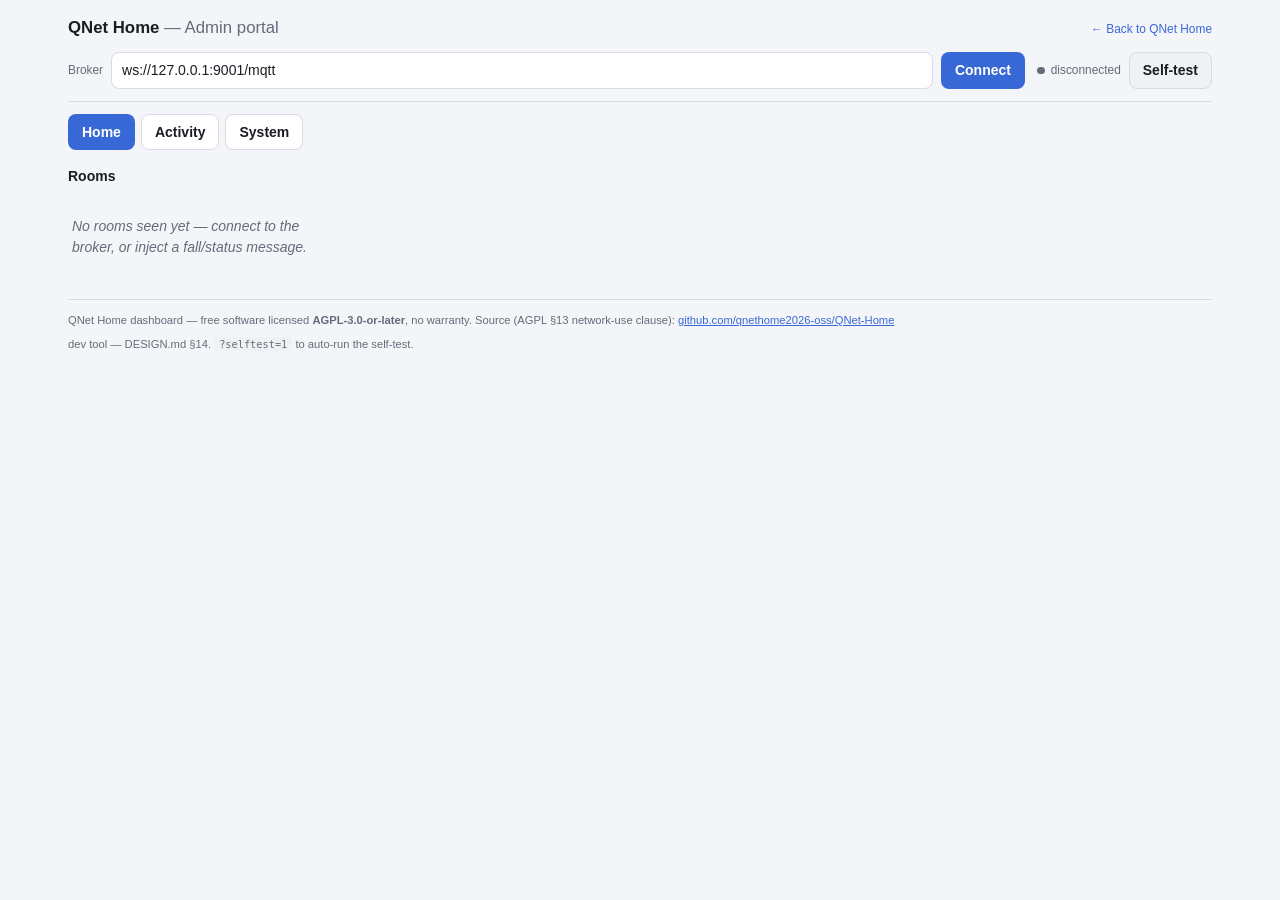
==== dashboard/admin.html @ 57795f19 "Checkpoint G: product dashboard + admin portal split - dashboard/index.html: product-grade family vi" ====
<!--
  SPDX-License-Identifier: AGPL-3.0-or-later
  QNet Home - a privacy-first, multi-device home safety system.
  Copyright (C) 2026 QNet Home contributors. This is free software under the
  GNU Affero General Public License v3 or later, with ABSOLUTELY NO WARRANTY.

  dashboard/admin.html - the QNet Home ADMIN PORTAL (T5.1/T5.2; DESIGN.md S14).

  T5.4 SPLIT: this file WAS dashboard/index.html. It is unchanged apart from
  its filename, its <title>, a slim "Admin portal" header line and a link back
  to the product page - everything it ever showed is still here, deliberately:
  the raw feed with topics and payloads, the full session fields (id, skill,
  urgency, phase, state), the latency waterfall, the bytes-on-the-wire
  counters, the per-topic message table, refused tool calls, llm decision lines
  and the reset-room buttons. dashboard/index.html is now the product-facing
  page and hides ALL of that vocabulary; when you need to see what the bus
  actually carried, you come here. Nothing was moved OUT of this file into that
  one - the product page re-derives what it needs from the same wire messages
  and copies the MiniMQTT client, so this page never lost a capability.

  One self-contained file, no build step, no CDN, works from file://. Connects
  to Mosquitto's WebSocket listener (:9001) and renders three areas per S14:

    Home     - room cards from qnet/+/status and any room seen on the bus
    Activity - every session, newest first; click for the full transcript
    System   - per-stage latency, bytes-on-the-wire, message counts (T5.2)

  Plus the one hard rule that isn't a preference: a session whose skill
  declares urgency:safety takes the WHOLE SCREEN the instant it's active
  (S14's "one rule, driven by data"), with a reset-room button so back-to-back
  demo runs don't need the 60s re-arm cooldown to elapse by itself (S16).

  MQTT CLIENT ATTRIBUTION: the hand-rolled MQTT-over-WebSocket client below
  ("MINI MQTT CLIENT") is copied, with only cosmetic renaming, from
  dev/sim.html's client of the same name (T1.2b) - see that file's header for
  why a ~200-line hand-rolled client beats embedding mqtt.js for a
  dependency-free dev tool. Reused here rather than re-derived so the two
  tools speak the wire protocol identically; if the wire handling ever needs a
  fix, fix it in both files (same accepted duplication sim.html already
  documents for its routing logic).

  NEW DEV-FACING TOPIC: qnet/<room>/cmd - {"op": "reset", "room": <room>}.
  Published by the "Reset room" button (S16: "give the dashboard a reset room
  button... one MQTT message"). Not in contracts/mqtt.md yet and the engine
  may not consume it - this file's job is only to publish it correctly so a
  future engine handler (clear the session, re-arm the detector) has
  something to listen for.
-->
<!DOCTYPE html>
<html lang="en">
<head>
<meta charset="UTF-8">
<meta name="viewport" content="width=device-width, initial-scale=1">
<title>QNet Home — Admin portal</title>
<style>
  :root {
    --bg: #0f1117;
    --panel: #171a23;
    --panel-2: #1c2029;
    --panel-3: #21262f;
    --border: #2a2f3d;
    --text: #e6e8ee;
    --muted: #8b90a0;
    --accent: #5b8def;
    --danger: #e5484d;
    --success: #2fb344;
    --warn: #f2b705;
    --violet: #a56bff;
  }
  @media (prefers-color-scheme: light) {
    :root {
      --bg: #f4f5f8; --panel: #ffffff; --panel-2: #f0f1f5; --panel-3: #e7e9f0;
      --border: #d8dbe3; --text: #1a1d24; --muted: #656b7a; --accent: #3868d6;
      --danger: #d1373c; --success: #1f8f3a; --warn: #a8720a; --violet: #7c4fe0;
    }
  }
  :root[data-theme="dark"] {
    --bg: #0f1117; --panel: #171a23; --panel-2: #1c2029; --panel-3: #21262f;
    --border: #2a2f3d; --text: #e6e8ee; --muted: #8b90a0; --accent: #5b8def;
    --danger: #e5484d; --success: #2fb344; --warn: #f2b705; --violet: #a56bff;
  }
  :root[data-theme="light"] {
    --bg: #f4f5f8; --panel: #ffffff; --panel-2: #f0f1f5; --panel-3: #e7e9f0;
    --border: #d8dbe3; --text: #1a1d24; --muted: #656b7a; --accent: #3868d6;
    --danger: #d1373c; --success: #1f8f3a; --warn: #a8720a; --violet: #7c4fe0;
  }
  * { box-sizing: border-box; }
  html, body { margin: 0; padding: 0; }
  body {
    background: var(--bg); color: var(--text);
    font: 14px/1.45 -apple-system, "Segoe UI", Roboto, Helvetica, Arial, sans-serif;
  }
  .app { max-width: 1180px; margin: 0 auto; padding: 16px 18px 32px; }
  h1 { font-size: 1.2em; margin: 0 0 2px; }
  h1 .subtitle { color: var(--muted); font-weight: 400; }
  h2 { font-size: 1em; margin: 0 0 10px; }
  h3 { font-size: 0.92em; margin: 0 0 6px; color: var(--muted); text-transform: uppercase; letter-spacing: 0.03em; }
  code { background: var(--panel-2); padding: 1px 5px; border-radius: 4px; font-size: 0.92em; }
  a { color: var(--accent); }

  .topbar { border-bottom: 1px solid var(--border); padding-bottom: 12px; margin-bottom: 12px; }
  .broker-row { display: flex; align-items: center; gap: 8px; flex-wrap: wrap; margin-top: 10px; }
  .broker-row label { color: var(--muted); font-size: 0.85em; }
  input[type="text"] {
    background: var(--panel); color: var(--text); border: 1px solid var(--border);
    border-radius: 8px; padding: 7px 10px; font: inherit;
  }
  #brokerUrl { min-width: 230px; flex: 1 1 230px; }
  button {
    font: inherit; cursor: pointer; border: none; border-radius: 8px;
    padding: 7px 13px; font-weight: 600; background: var(--panel-2); color: var(--text);
    border: 1px solid var(--border);
  }
  button:hover { filter: brightness(1.12); }
  #connectBtn { background: var(--accent); color: #fff; border-color: transparent; }
  .status { display: inline-flex; align-items: center; gap: 6px; margin-left: 4px; color: var(--muted); font-size: 0.85em; }
  .dot { width: 0.65em; height: 0.65em; border-radius: 50%; display: inline-block; background: var(--muted); }
  .dot-disconnected { background: var(--muted); }
  .dot-connecting { background: var(--warn); animation: pulse 1s ease-in-out infinite; }
  .dot-connected { background: var(--success); }
  .dot-error { background: var(--danger); }
  @keyframes pulse { 0%, 100% { opacity: 1; } 50% { opacity: 0.35; } }

  nav.tabs { display: flex; gap: 6px; margin-bottom: 16px; }
  nav.tabs button { background: var(--panel); }
  nav.tabs button.active { background: var(--accent); color: #fff; border-color: transparent; }

  .panel { display: none; }
  .panel.active { display: block; }

  /* ---------- Home ---------- */
  .room-grid { display: grid; grid-template-columns: repeat(auto-fill, minmax(260px, 1fr)); gap: 12px; }
  .room-card {
    background: var(--panel); border: 1px solid var(--border); border-radius: 12px; padding: 14px;
  }
  .room-card.has-safety { border-color: var(--danger); box-shadow: 0 0 0 1px var(--danger) inset; }
  .room-card-head { display: flex; align-items: center; justify-content: space-between; gap: 8px; margin-bottom: 8px; }
  .room-name { font-weight: 700; font-size: 1.05em; text-transform: capitalize; }
  .chip { padding: 3px 10px; border-radius: 999px; font-size: 0.78em; font-weight: 700; border: 1px solid var(--border); color: var(--muted); }
  .chip.idle { color: var(--muted); }
  .chip.safety { background: rgba(229,72,77,0.15); border-color: var(--danger); color: var(--danger); }
  .chip.routine { background: rgba(91,141,239,0.15); border-color: var(--accent); color: var(--accent); }
  .room-card .row { margin: 4px 0; font-size: 0.88em; }
  .room-card .row .k { color: var(--muted); margin-right: 4px; }
  .room-card .actions { margin-top: 10px; display: flex; gap: 8px; }
  .room-card .actions button { font-size: 0.82em; padding: 5px 10px; }
  .empty-hint { color: var(--muted); font-style: italic; padding: 20px 4px; }

  /* ---------- Activity ---------- */
  .activity-layout { display: grid; grid-template-columns: 300px 1fr; gap: 14px; align-items: start; }
  @media (max-width: 820px) { .activity-layout { grid-template-columns: 1fr; } }
  .session-list { background: var(--panel); border: 1px solid var(--border); border-radius: 12px; overflow: hidden; max-height: 70vh; overflow-y: auto; }
  .session-row { padding: 10px 12px; border-bottom: 1px solid var(--border); cursor: pointer; }
  .session-row:last-child { border-bottom: none; }
  .session-row:hover { background: var(--panel-2); }
  .session-row.selected { background: var(--panel-3); border-left: 3px solid var(--accent); }
  .session-row .top { display: flex; justify-content: space-between; align-items: center; gap: 6px; }
  .session-row .room { font-weight: 700; text-transform: capitalize; }
  .session-row .meta { color: var(--muted); font-size: 0.8em; margin-top: 2px; }
  .state-badge { font-size: 0.72em; padding: 2px 7px; border-radius: 999px; border: 1px solid var(--border); }
  .state-badge.active { color: var(--warn); border-color: var(--warn); }
  .state-badge.closed { color: var(--success); border-color: var(--success); }
  .state-badge.cancelled { color: var(--muted); }

  .detail { background: var(--panel); border: 1px solid var(--border); border-radius: 12px; padding: 14px; min-height: 200px; }
  .detail-head { display: flex; flex-wrap: wrap; gap: 10px; align-items: center; margin-bottom: 10px; }
  .detail-head .room-name { text-transform: capitalize; }
  .kv { display: flex; gap: 14px; flex-wrap: wrap; font-size: 0.85em; color: var(--muted); margin-bottom: 10px; }
  .kv b { color: var(--text); }

  .feed { display: flex; flex-direction: column; gap: 6px; }
  .feed-line {
    padding: 7px 11px; border-radius: 8px; border: 1px solid transparent; font-size: 0.88em;
    display: flex; gap: 8px; align-items: baseline; flex-wrap: wrap;
  }
  .feed-line .ts { color: var(--muted); font-size: 0.8em; font-variant-numeric: tabular-nums; min-width: 62px; }
  .feed-line .txt { flex: 1; min-width: 160px; }
  .feed-line .badge-sim {
    background: #fff; color: #b3151a; font-weight: 800; font-size: 0.72em;
    padding: 1px 7px; border-radius: 4px; letter-spacing: 0.03em;
  }
  .feed-line.dashed { border-style: dashed; }
  .feed-line.small { font-size: 0.8em; opacity: 0.85; padding: 4px 11px; }
  .feed-line.bold-solid { border-width: 2px; font-weight: 700; }

  .subsection { margin-top: 14px; }
  .pill-list { display: flex; flex-wrap: wrap; gap: 6px; }
  .pill { font-size: 0.8em; padding: 3px 9px; border-radius: 999px; border: 1px solid var(--border); background: var(--panel-2); }
  .pill.refusal { border-style: dashed; color: var(--muted); }

  /* ---------- System ---------- */
  .sys-grid { display: grid; grid-template-columns: 1fr 1fr; gap: 14px; }
  @media (max-width: 820px) { .sys-grid { grid-template-columns: 1fr; } }
  .card { background: var(--panel); border: 1px solid var(--border); border-radius: 12px; padding: 14px; }
  .waterfall-row { margin: 8px 0; }
  .waterfall-label { display: flex; justify-content: space-between; font-size: 0.82em; margin-bottom: 3px; }
  .waterfall-label .secs { color: var(--muted); font-variant-numeric: tabular-nums; }
  .waterfall-track { background: var(--panel-2); border-radius: 6px; height: 10px; overflow: hidden; }
  .waterfall-fill { height: 100%; border-radius: 6px; background: var(--accent); min-width: 2px; }

  .bytes-stat { display: flex; align-items: baseline; gap: 10px; margin: 6px 0; }
  .bytes-stat .num { font-size: 1.6em; font-weight: 800; font-variant-numeric: tabular-nums; }
  .bytes-stat .lbl { color: var(--muted); font-size: 0.85em; }
  .compare-bar { margin-top: 10px; }
  .compare-row { display: flex; align-items: center; gap: 8px; margin: 5px 0; font-size: 0.82em; }
  .compare-row .name { width: 130px; color: var(--muted); flex-shrink: 0; }
  .compare-track { flex: 1; background: var(--panel-2); border-radius: 6px; height: 12px; overflow: hidden; }
  .compare-fill { height: 100%; border-radius: 6px; }
  .compare-fill.qnet { background: var(--success); }
  .compare-fill.video { background: var(--violet); }
  .compare-row .val { min-width: 84px; text-align: right; font-variant-numeric: tabular-nums; }

  table.topic-table { width: 100%; border-collapse: collapse; font-size: 0.85em; }
  table.topic-table th, table.topic-table td { text-align: left; padding: 5px 6px; border-bottom: 1px solid var(--border); }
  table.topic-table td.count { text-align: right; font-variant-numeric: tabular-nums; }
  table.topic-table th { color: var(--muted); font-weight: 600; }

  /* ---------- Takeover overlay ---------- */
  #takeover {
    position: fixed; inset: 0; z-index: 500; background: #16060699;
    background: linear-gradient(180deg, rgba(30,4,4,0.97), rgba(10,2,2,0.99));
    display: none; flex-direction: column; padding: 26px 32px; overflow-y: auto;
  }
  #takeover.showing { display: flex; }
  .to-head { display: flex; align-items: baseline; justify-content: space-between; flex-wrap: wrap; gap: 12px; border-bottom: 3px solid var(--danger); padding-bottom: 14px; margin-bottom: 16px; }
  .to-room { font-size: 3em; font-weight: 900; color: #fff; text-transform: capitalize; letter-spacing: -0.01em; }
  .to-badge { background: var(--danger); color: #fff; font-weight: 800; padding: 4px 12px; border-radius: 6px; font-size: 0.9em; letter-spacing: 0.04em; }
  .to-meta { display: flex; gap: 22px; flex-wrap: wrap; color: #ffb3b3; font-size: 1em; }
  .to-meta b { color: #fff; font-variant-numeric: tabular-nums; }
  .to-feed { flex: 1; background: rgba(0,0,0,0.35); border-radius: 12px; padding: 14px; margin: 16px 0; max-height: 46vh; overflow-y: auto; }
  .to-actions { display: flex; justify-content: flex-end; }
  #resetFromTakeover { background: #fff; color: #b3151a; font-weight: 800; padding: 10px 22px; font-size: 1em; border-radius: 8px; }

  footer.app-footer {
    margin-top: 22px; padding-top: 12px; border-top: 1px solid var(--border);
    color: var(--muted); font-size: 0.8em; display: flex; justify-content: space-between;
    flex-wrap: wrap; gap: 8px;
  }

  /* T5.4: the slim admin-portal header line + the way back to the product page. */
  .admin-bar {
    display: flex; align-items: baseline; justify-content: space-between; gap: 12px;
    flex-wrap: wrap; margin-bottom: 4px;
  }
  .admin-bar .back-link { font-size: 0.85em; text-decoration: none; }
  .admin-bar .back-link:hover { text-decoration: underline; }

  .selftest-output {
    margin-top: 10px; background: var(--panel); border: 1px solid var(--border);
    border-radius: 10px; padding: 12px; font: 12px/1.5 ui-monospace, Consolas, monospace;
    white-space: pre-wrap; max-height: 44vh; overflow-y: auto;
  }
</style>
</head>
<body>
  <div class="app">
    <header class="topbar">
      <div class="admin-bar">
        <h1>QNet Home <span class="subtitle">— Admin portal</span></h1>
        <a class="back-link" href="index.html">← Back to QNet Home</a>
      </div>
      <div class="broker-row">
        <label for="brokerUrl">Broker</label>
        <input id="brokerUrl" type="text" value="ws://127.0.0.1:9001/mqtt" spellcheck="false">
        <button id="connectBtn">Connect</button>
        <span class="status"><span id="statusDot" class="dot dot-disconnected"></span><span id="statusText">disconnected</span></span>
        <button id="selftestBtn" title="Run the self-test suite (also ?selftest=1)">Self-test</button>
      </div>
    </header>

    <nav class="tabs">
      <button id="tabHomeBtn" class="active" data-tab="home">Home</button>
      <button id="tabActivityBtn" data-tab="activity">Activity</button>
      <button id="tabSystemBtn" data-tab="system">System</button>
    </nav>

    <section id="panelHome" class="panel active">
      <h2>Rooms</h2>
      <div id="roomGrid" class="room-grid"><div class="empty-hint">No rooms seen yet — connect to the broker, or inject a fall/status message.</div></div>
    </section>

    <section id="panelActivity" class="panel">
      <h2>Sessions <span style="color:var(--muted); font-weight:400;">— newest first</span></h2>
      <div class="activity-layout">
        <div id="sessionList" class="session-list"><div class="empty-hint">No sessions yet.</div></div>
        <div id="sessionDetail" class="detail"><div class="empty-hint">Select a session to see its transcript, phase, tools and refusals.</div></div>
      </div>
    </section>

    <section id="panelSystem" class="panel">
      <h2>System</h2>
      <div class="sys-grid">
        <div class="card">
          <h3>Latency waterfall — selected session</h3>
          <div id="latencyWaterfall"><div class="empty-hint">Select a session in Activity to see its timing.</div></div>
        </div>
        <div class="card">
          <h3>Bytes on the wire</h3>
          <div id="bytesPanel"></div>
        </div>
        <div class="card" style="grid-column: 1 / -1;">
          <h3>Messages per topic</h3>
          <div id="topicTable"><div class="empty-hint">Nothing received yet.</div></div>
        </div>
      </div>
    </section>

    <footer class="app-footer">
      <span>
        QNet Home dashboard — free software licensed <b>AGPL-3.0-or-later</b>, no warranty.
        Source (AGPL §13 network-use clause): <a href="https://github.com/qnethome2026-oss/QNet-Home" target="_blank" rel="noopener">github.com/qnethome2026-oss/QNet-Home</a>
      </span>
      <span>dev tool — DESIGN.md §14. <code>?selftest=1</code> to auto-run the self-test.</span>
    </footer>

    <pre id="selftestOutput" class="selftest-output" hidden></pre>
  </div>

  <!-- ============== SAFETY TAKEOVER OVERLAY (DESIGN.md S14, S16) ============== -->
  <div id="takeover">
    <div class="to-head">
      <div>
        <span class="to-badge">SAFETY SESSION ACTIVE</span>
        <div class="to-room" id="toRoom">—</div>
      </div>
      <div class="to-meta">
        <div>elapsed <b id="toElapsed">0:00</b></div>
        <div>phase <b id="toPhase">—</b></div>
        <div>skill <b id="toSkill">—</b></div>
      </div>
    </div>
    <div class="to-feed" id="toFeed"></div>
    <div class="to-actions">
      <button id="resetFromTakeover">Reset room</button>
    </div>
  </div>

<script>
"use strict";

/* ============================================================
 * MINI MQTT CLIENT
 * Copied from dev/sim.html's client of the same name (T1.2b) - see that
 * file's header comment for the full rationale (a hand-rolled MQTT 3.1.1
 * client over a raw WebSocket instead of embedding mqtt.js, so this stays a
 * dependency-free, auditable-in-one-read file). We always PUBLISH at QoS 0
 * ourselves and SUBSCRIBE at QoS 1, acknowledging inbound QoS 1 PUBLISHes
 * with PUBACK - same trade-off sim.html accepts, for the same reason.
 * ============================================================ */

function encodeRemainingLength(n) {
  const out = [];
  do {
    let b = n % 128;
    n = Math.floor(n / 128);
    if (n > 0) b |= 0x80;
    out.push(b);
  } while (n > 0);
  return out;
}

function decodeRemainingLength(buf, start) {
  let multiplier = 1, value = 0, i = start, b;
  do {
    if (i >= buf.length) return null;
    b = buf[i++];
    value += (b & 0x7f) * multiplier;
    multiplier *= 128;
    if (multiplier > 128 * 128 * 128) throw new Error("MQTT: malformed remaining length");
  } while (b & 0x80);
  return { value, used: i - start };
}

function encodeUtf8Str(str) {
  const utf8 = new TextEncoder().encode(str);
  const out = new Uint8Array(2 + utf8.length);
  out[0] = (utf8.length >> 8) & 0xff;
  out[1] = utf8.length & 0xff;
  out.set(utf8, 2);
  return out;
}

function decodeUtf8Str(buf, start) {
  const len = (buf[start] << 8) | buf[start + 1];
  const bytes = buf.slice(start + 2, start + 2 + len);
  return { str: new TextDecoder().decode(bytes), used: 2 + len };
}

function concatBytes(arrays) {
  const total = arrays.reduce((n, a) => n + a.length, 0);
  const out = new Uint8Array(total);
  let off = 0;
  for (const a of arrays) { out.set(a, off); off += a.length; }
  return out;
}

function buildConnectPacket(clientId, keepAliveSec) {
  const varAndPayload = concatBytes([
    encodeUtf8Str("MQTT"),
    new Uint8Array([4]),
    new Uint8Array([0x02]),
    new Uint8Array([(keepAliveSec >> 8) & 0xff, keepAliveSec & 0xff]),
    encodeUtf8Str(clientId),
  ]);
  return concatBytes([new Uint8Array([0x10, ...encodeRemainingLength(varAndPayload.length)]), varAndPayload]);
}

function buildSubscribePacket(packetId, topicsWithQos) {
  const parts = [new Uint8Array([(packetId >> 8) & 0xff, packetId & 0xff])];
  for (const [topic, qos] of topicsWithQos) {
    parts.push(encodeUtf8Str(topic));
    parts.push(new Uint8Array([qos & 0x03]));
  }
  const body = concatBytes(parts);
  return concatBytes([new Uint8Array([0x82, ...encodeRemainingLength(body.length)]), body]);
}

function buildPublishPacket(topic, payloadStr) {
  const body = concatBytes([encodeUtf8Str(topic), new TextEncoder().encode(payloadStr)]);
  return concatBytes([new Uint8Array([0x30, ...encodeRemainingLength(body.length)]), body]);
}

function buildPubAckPacket(packetId) {
  return new Uint8Array([0x40, 0x02, (packetId >> 8) & 0xff, packetId & 0xff]);
}

function buildPingReqPacket() { return new Uint8Array([0xc0, 0x00]); }
function buildDisconnectPacket() { return new Uint8Array([0xe0, 0x00]); }

function tryParsePacket(buf) {
  if (buf.length < 2) return null;
  const first = buf[0];
  const type = (first >> 4) & 0x0f;
  const flags = first & 0x0f;
  const lenInfo = decodeRemainingLength(buf, 1);
  if (!lenInfo) return null;
  const headerLen = 1 + lenInfo.used;
  const total = headerLen + lenInfo.value;
  if (buf.length < total) return null;
  return { type, flags, body: buf.slice(headerLen, total), total };
}

function parsePublishBody(flags, body) {
  const qos = (flags >> 1) & 0x03;
  const { str: topic, used } = decodeUtf8Str(body, 0);
  let offset = used;
  let packetId = null;
  if (qos > 0) {
    packetId = (body[offset] << 8) | body[offset + 1];
    offset += 2;
  }
  return { topic, payload: new TextDecoder().decode(body.slice(offset)), qos, packetId };
}

class MiniMQTT {
  constructor() {
    this.ws = null;
    this.buf = new Uint8Array(0);
    this.nextPacketId = 1;
    this.connected = false;
    this.pingTimer = null;
    this.onMessage = null;
    this.onStatus = null;
  }

  connect(url) {
    this.disconnect();
    this._status("connecting", `connecting to ${url}…`);
    let ws;
    try {
      ws = new WebSocket(url, ["mqtt"]);
    } catch (err) {
      this._status("error", `bad broker URL: ${err.message}`);
      return;
    }
    ws.binaryType = "arraybuffer";
    this.ws = ws;
    ws.onopen = () => {
      const clientId = "dash-" + Math.random().toString(36).slice(2, 10);
      this._send(buildConnectPacket(clientId, 60));
    };
    ws.onmessage = (ev) => this._feed(new Uint8Array(ev.data));
    ws.onerror = () => this._status("error", "WebSocket error — check the broker URL and that the :9001 listener is up");
    ws.onclose = () => {
      this.connected = false;
      clearInterval(this.pingTimer);
      this._status("disconnected", "disconnected");
    };
  }

  disconnect() {
    if (this.ws) {
      try { if (this.connected) this._send(buildDisconnectPacket()); } catch (_e) { /* best effort */ }
      try { this.ws.close(); } catch (_e) { /* best effort */ }
    }
    clearInterval(this.pingTimer);
    this.ws = null;
    this.connected = false;
    this.buf = new Uint8Array(0);
  }

  subscribe(topic, qos) {
    if (!this.connected) return;
    this._send(buildSubscribePacket(this.nextPacketId++, [[topic, qos == null ? 1 : qos]]));
  }

  publish(topic, payloadObj) {
    if (!this.connected) { console.warn("MiniMQTT: publish while disconnected, dropped:", topic, payloadObj); return; }
    this._send(buildPublishPacket(topic, JSON.stringify(payloadObj)));
  }

  _send(bytes) { if (this.ws && this.ws.readyState === WebSocket.OPEN) this.ws.send(bytes); }
  _status(kind, text) { if (this.onStatus) this.onStatus(kind, text); }

  _feed(chunk) {
    const merged = new Uint8Array(this.buf.length + chunk.length);
    merged.set(this.buf);
    merged.set(chunk, this.buf.length);
    this.buf = merged;
    for (;;) {
      let pkt;
      try { pkt = tryParsePacket(this.buf); }
      catch (e) { console.error("MiniMQTT: parse error, dropping buffer", e); this.buf = new Uint8Array(0); return; }
      if (!pkt) return;
      this.buf = this.buf.slice(pkt.total);
      this._handlePacket(pkt);
    }
  }

  _handlePacket(pkt) {
    if (pkt.type === 2) { // CONNACK
      const returnCode = pkt.body[1];
      if (returnCode === 0) {
        this.connected = true;
        this._status("connected", "connected");
        this.pingTimer = setInterval(() => this._send(buildPingReqPacket()), 20000);
      } else {
        this._status("error", `broker refused CONNECT (return code ${returnCode})`);
      }
    } else if (pkt.type === 3) { // PUBLISH
      const { topic, payload, qos, packetId } = parsePublishBody(pkt.flags, pkt.body);
      if (qos === 1 && packetId != null) this._send(buildPubAckPacket(packetId));
      if (this.onMessage) this.onMessage(topic, payload);
    }
  }
}

/* ============================================================
 * LOGIC CORE — pure functions, no DOM/window dependency, so
 * verify/T5.1.txt / T5.2.txt's `node -e` checks can extract this block
 * verbatim (same technique dev/sim.html's ROUTING CORE established) and test
 * it standalone, byte-identical to what runs in the page. Everything here is
 * (payload/log) -> (data), never -> (HTML string) - rendering lives outside.
 * ============================================================ */

// DESIGN.md §6 / phases.py TERMINAL_EXITS: an exit name that is NOT one of
// these (and not a phase id) jumps; one of these ends the session.
const TERMINAL_EXITS = new Set(["ok", "found", "not_found", "done", "resolved", "closed", "cancelled"]);

// §14's table: "detected/phase — amber, darkening at each escalation step".
// Light -> dark, one hue (sequential magnitude ramp), five steps is plenty
// for a fall skill's three phases plus headroom for a longer future one.
const AMBER_SHADES = ["#fff3c4", "#ffe27a", "#f2b705", "#c98f00", "#8f6600"];

function amberShade(step) {
  const i = Math.max(1, Math.floor(step)) - 1;
  return AMBER_SHADES[Math.min(i, AMBER_SHADES.length - 1)];
}

// Relative luminance (WCAG), used only by the self-test to PROVE the amber
// ramp actually darkens rather than just differs.
function hexLuminance(hex) {
  const n = parseInt(hex.replace("#", ""), 16);
  const r = (n >> 16) & 0xff, g = (n >> 8) & 0xff, b = n & 0xff;
  return 0.2126 * r + 0.7152 * g + 0.0722 * b;
}

const COLOR = {
  blue: "#5b8def",
  gray: "#8b90a0",
  green: "#2fb344",
  red: "#e5484d",
  violet: "#a56bff",
};

/** How many "the incident is getting more serious" steps have occurred by
 * `index` (inclusive): one for the initial `detected`, one per non-terminal
 * `phase` transition. Terminal phase lines (closing the session) don't
 * count - they're rendered green, not another amber step. */
function escalationStepFor(log, index) {
  let step = 0;
  for (let i = 0; i <= index && i < log.length; i++) {
    const e = log[i];
    if (!e) continue;
    if (e.event === "detected") step++;
    else if (e.event === "phase" && !TERMINAL_EXITS.has(e.to)) step++;
  }
  return step;
}

/**
 * The color/border/badge treatment for one session-log line, per DESIGN §14's
 * table exactly. Returns a plain descriptor, not markup:
 *   { kind, bg, border: "solid"|"dashed"|"bold-solid"|"thin", badge: string|null,
 *     label, small: boolean }
 */
function colorForEntry(entry, log, index) {
  if (!entry || !entry.event) {
    return { kind: "unknown", bg: COLOR.gray, border: "solid", badge: null, label: "?", small: false };
  }
  switch (entry.event) {
    case "say":
      return { kind: "say", bg: COLOR.blue, border: "solid", badge: null, label: "say", small: false };
    case "heard":
      return { kind: "heard", bg: COLOR.gray, border: "solid", badge: null, label: "heard", small: false };
    case "detected": {
      const step = escalationStepFor(log, index);
      return { kind: "detected", bg: amberShade(step), border: "solid", badge: null, label: "detected", small: false };
    }
    case "phase": {
      if (TERMINAL_EXITS.has(entry.to)) {
        // "session closed / cancelled -> green" (§14) - a terminal phase line
        // IS the close/cancel event; there is no separate log line for it.
        const label = entry.to === "cancelled" ? "cancelled" : "closed";
        return { kind: label, bg: COLOR.green, border: "solid", badge: null, label, small: false };
      }
      const step = escalationStepFor(log, index);
      return { kind: "phase", bg: amberShade(step), border: "solid", badge: null, label: `phase → ${entry.to}`, small: false };
    }
    case "tool": {
      if (entry.tool === "call_emergency") {
        // "solid red, bold border, un-missable SIMULATED badge ON the line" -
        // a hard requirement (§14), not a preference.
        return { kind: "call_emergency", bg: COLOR.red, border: "bold-solid", badge: "SIMULATED", label: "call_emergency", small: false };
      }
      if (entry.tool === "notify_contacts") {
        return { kind: "notify_contacts", bg: COLOR.green, border: "solid", badge: null, label: "notify_contacts", small: false };
      }
      // Any other tool (find-skill's look_in_rooms, etc.) isn't in §14's
      // table; treat as a neutral informational line rather than inventing a
      // new color the spec never asked for.
      return { kind: "tool", bg: COLOR.blue, border: "solid", badge: null, label: entry.tool || "tool", small: false };
    }
    case "refusal":
      return { kind: "refusal", bg: COLOR.gray, border: "dashed", badge: null, label: "refused", small: false };
    case "llm":
      // Not in §14's table but named explicitly in the T5.1 brief: "render
      // llm decision lines subtly (violet, small)".
      return { kind: "llm", bg: COLOR.violet, border: "thin", badge: null, label: "llm", small: true };
    case "brief":
      return { kind: "brief", bg: COLOR.blue, border: "dashed", badge: null, label: "brief", small: true };
    default:
      return { kind: "unknown", bg: COLOR.gray, border: "solid", badge: null, label: entry.event, small: false };
  }
}

/** DESIGN §14/§6: a `urgency: safety` session that is `active` takes over
 * the whole screen; `routine` never does, and a closed/cancelled session
 * drops the overlay. The "≤ 1s after its first event" timing requirement
 * (IMPLEMENTATION T5.1) is satisfied structurally, not by this predicate: the
 * dashboard re-evaluates on every `qnet/session/<id>` push, and that message
 * IS the first event, so there is no polling delay to be within 1s of. */
function takeoverPredicate(session) {
  if (!session) return false;
  return session.urgency === "safety" && session.state === "active";
}

/** Per-stage latency (T5.2): detected -> first say, each say -> the next
 * heard after it, and the time spent in each phase (detected -> first phase
 * line, then between consecutive phase lines) - all from the log's own `ts`
 * fields, no wall-clock guessing. */
function computeLatencies(log) {
  const entries = Array.isArray(log) ? log : [];
  const detected = entries.find((e) => e && e.event === "detected");
  const says = entries.filter((e) => e && e.event === "say");
  const heards = entries.filter((e) => e && e.event === "heard");
  const phases = entries.filter((e) => e && e.event === "phase");

  const detectedTs = detected ? detected.ts : null;
  const firstSay = says[0];
  const detectedToFirstSay =
    detectedTs != null && firstSay ? round3(firstSay.ts - detectedTs) : null;

  const sayHeardGaps = [];
  let hi = 0;
  for (const s of says) {
    while (hi < heards.length && heards[hi].ts < s.ts) hi++;
    if (hi < heards.length) {
      sayHeardGaps.push(round3(heards[hi].ts - s.ts));
      hi++;
    }
  }

  const escalationTimings = [];
  let prevTs = detectedTs;
  for (const p of phases) {
    if (prevTs != null) {
      escalationTimings.push({ from: p.from || null, to: p.to, seconds: round3(p.ts - prevTs) });
    }
    prevTs = p.ts;
  }

  return { detectedToFirstSay, sayHeardGaps, escalationTimings };
}

function round3(n) {
  return Math.round(n * 1000) / 1000;
}

/** Bytes-on-the-wire (T5.2): every payload's UTF-8 byte length, summed, plus
 * a per-topic message count - a plain reducer over every message seen. */
function byteLength(str) {
  return new TextEncoder().encode(str == null ? "" : str).length;
}

function emptyMessageStats() {
  return { totalBytes: 0, totalMessages: 0, perTopic: {} };
}

function addMessage(state, topic, payloadStr) {
  const bytes = byteLength(payloadStr);
  const perTopic = Object.assign({}, state.perTopic);
  perTopic[topic] = (perTopic[topic] || 0) + 1;
  return { totalBytes: state.totalBytes + bytes, totalMessages: state.totalMessages + 1, perTopic };
}

/** "video stream equivalent: ~500 KB/s" (§14/T5.2), scaled to the same
 * elapsed wall-clock window the byte counter has been running over. */
function videoEquivalentBytes(elapsedSeconds, kbPerSec) {
  const rate = kbPerSec == null ? 500 : kbPerSec;
  return Math.max(0, elapsedSeconds) * rate * 1024;
}

function formatBytes(n) {
  if (!isFinite(n)) return "0 B";
  if (n < 1024) return `${Math.round(n)} B`;
  if (n < 1024 * 1024) return `${(n / 1024).toFixed(1)} KB`;
  return `${(n / 1024 / 1024).toFixed(2)} MB`;
}

/* ============================================================
 * END LOGIC CORE
 * ============================================================ */

/* ---------------- Self-test ---------------- */

function runSelfTest() {
  // A synthetic but realistic fall-response log: detected -> say -> silence
  // -> escalate -> notify -> refusal -> call_help -> SIMULATED emergency ->
  // say -> resolved. Exercises every §14 color row plus the darkening ramp.
  const log = [
    { ts: 1000.0, event: "detected", kind: "fall.detected", conf: 0.87 },
    { ts: 1000.5, event: "say", text: "I saw you fall. Are you okay?" },
    { ts: 1010.5, event: "heard", text: "", silence: true },
    { ts: 1010.6, event: "phase", from: "check", to: "escalate" },
    { ts: 1010.7, event: "tool", tool: "notify_contacts", result: "telegram" },
    { ts: 1025.7, event: "refusal", tool: "call_emergency", phase: "escalate" },
    { ts: 1030.0, event: "phase", from: "escalate", to: "call_help" },
    { ts: 1030.1, event: "tool", tool: "call_emergency", result: "SIMULATED" },
    { ts: 1035.0, event: "say", text: "Help is on the way. I'll stay with you." },
    { ts: 1040.0, event: "phase", from: "call_help", to: "resolved" },
  ];

  const cases = [
    { name: "say -> blue", fn: () => colorForEntry(log[1], log, 1), expect: (r) => r.kind === "say" && r.bg === COLOR.blue },
    { name: "heard -> gray", fn: () => colorForEntry(log[2], log, 2), expect: (r) => r.kind === "heard" && r.bg === COLOR.gray },
    { name: "detected -> amber (step 1)", fn: () => colorForEntry(log[0], log, 0), expect: (r) => r.kind === "detected" && r.bg === amberShade(1) },
    { name: "phase (non-terminal, step 2) -> amber, darker than step 1", fn: () => colorForEntry(log[3], log, 3),
      expect: (r) => r.kind === "phase" && r.bg === amberShade(2) && hexLuminance(amberShade(2)) < hexLuminance(amberShade(1)) },
    { name: "phase (non-terminal, step 3) -> amber, darker than step 2", fn: () => colorForEntry(log[6], log, 6),
      expect: (r) => r.kind === "phase" && r.bg === amberShade(3) && hexLuminance(amberShade(3)) < hexLuminance(amberShade(2)) },
    { name: "phase (terminal 'resolved') -> green (closed)", fn: () => colorForEntry(log[9], log, 9), expect: (r) => r.kind === "closed" && r.bg === COLOR.green },
    { name: "tool notify_contacts -> green", fn: () => colorForEntry(log[4], log, 4), expect: (r) => r.kind === "notify_contacts" && r.bg === COLOR.green },
    { name: "tool call_emergency -> red, bold border, SIMULATED badge", fn: () => colorForEntry(log[7], log, 7),
      expect: (r) => r.kind === "call_emergency" && r.bg === COLOR.red && r.border === "bold-solid" && r.badge === "SIMULATED" },
    { name: "refusal -> gray, dashed border", fn: () => colorForEntry(log[5], log, 5), expect: (r) => r.kind === "refusal" && r.border === "dashed" && r.bg === COLOR.gray },
    { name: "llm decision -> violet, small", fn: () => colorForEntry({ event: "llm", text: "chose exit=escalate" }, log, -1), expect: (r) => r.kind === "llm" && r.bg === COLOR.violet && r.small === true },
    { name: "phase (terminal 'cancelled') -> green, labeled cancelled", fn: () => colorForEntry({ event: "phase", from: "check", to: "cancelled" }, log, -1), expect: (r) => r.kind === "cancelled" && r.bg === COLOR.green },
    { name: "takeover: safety + active -> true", fn: () => takeoverPredicate({ urgency: "safety", state: "active" }), expect: (r) => r === true },
    { name: "takeover: routine + active -> false (urgency respected)", fn: () => takeoverPredicate({ urgency: "routine", state: "active" }), expect: (r) => r === false },
    { name: "takeover: safety + closed -> false (drops on close)", fn: () => takeoverPredicate({ urgency: "safety", state: "closed" }), expect: (r) => r === false },
    { name: "takeover: safety + cancelled -> false (drops on cancel)", fn: () => takeoverPredicate({ urgency: "safety", state: "cancelled" }), expect: (r) => r === false },
    { name: "takeover: no session -> false", fn: () => takeoverPredicate(null), expect: (r) => r === false },
    { name: "latency: detected -> first say", fn: () => computeLatencies(log).detectedToFirstSay, expect: (r) => r === 0.5 },
    { name: "latency: say -> heard gap", fn: () => computeLatencies(log).sayHeardGaps, expect: (r) => Array.isArray(r) && r.length === 1 && r[0] === 10 },
    { name: "latency: escalation timings, 3 phase gaps in order", fn: () => computeLatencies(log).escalationTimings,
      expect: (r) => Array.isArray(r) && r.length === 3 && r[0].to === "escalate" && r[0].seconds === 10.6 && r[2].to === "resolved" && r[2].seconds === 10 },
    { name: "bytes counter: totals and per-topic accumulate", fn: () => {
        let s = emptyMessageStats();
        s = addMessage(s, "qnet/kitchen/say", '{"text":"hi"}');
        s = addMessage(s, "qnet/kitchen/say", '{"text":"hi again"}');
        s = addMessage(s, "qnet/kitchen/heard", '{"text":"","silence":true}');
        return s;
      }, expect: (r) => r.totalMessages === 3 && r.perTopic["qnet/kitchen/say"] === 2 && r.perTopic["qnet/kitchen/heard"] === 1 && r.totalBytes === byteLength('{"text":"hi"}') + byteLength('{"text":"hi again"}') + byteLength('{"text":"","silence":true}') },
    { name: "video-equivalent: 1s @ 500KB/s = 512000 bytes", fn: () => videoEquivalentBytes(1), expect: (r) => r === 500 * 1024 },
    { name: "video-equivalent: 0s / negative elapsed clamps to 0", fn: () => videoEquivalentBytes(-5), expect: (r) => r === 0 },
    { name: "formatBytes: B / KB / MB thresholds", fn: () => [formatBytes(500), formatBytes(2048), formatBytes(3 * 1024 * 1024)],
      expect: (r) => r[0] === "500 B" && r[1] === "2.0 KB" && r[2] === "3.00 MB" },
    { name: "unknown event kind -> neutral fallback, not a crash", fn: () => colorForEntry({ event: "mystery" }, [], 0), expect: (r) => r.kind === "unknown" && !!r.bg },
  ];

  const results = cases.map((c) => {
    let got = null, error = null;
    try { got = c.fn(); }
    catch (e) { error = e; }
    let pass = false;
    try { pass = !error && c.expect(got); } catch (e2) { error = e2; }
    return { name: c.name, pass, got, error: error && error.message };
  });

  const passed = results.filter((r) => r.pass).length;
  console.log(`QNet dashboard self-test: ${passed}/${results.length} passed`);
  if (typeof console.table === "function") console.table(results.map((r) => ({ test: r.name, pass: r.pass })));
  return { passed, total: results.length, allPass: passed === results.length, results };
}

if (typeof window !== "undefined") window.runSelfTest = runSelfTest;

/* ---------------- UI wiring (DOM-dependent; not part of LOGIC CORE) ---------------- */

const $ = (id) => document.getElementById(id);
const brokerUrlInput = $("brokerUrl");
const connectBtn = $("connectBtn");
const statusDot = $("statusDot");
const statusText = $("statusText");
const selftestBtn = $("selftestBtn");
const selftestOutput = $("selftestOutput");

const client = new MiniMQTT();

// ---- state ----
const sessions = new Map();     // session id -> latest wire payload (qnet/session/<id>)
const rooms = new Map();        // room -> { status, lastSay, lastHeard }
let selectedSessionId = null;
let msgStats = emptyMessageStats();
let connectedAt = null;
let takeoverTimer = null;

function ensureRoom(room) {
  if (!rooms.has(room)) rooms.set(room, { status: null, lastSay: null, lastHeard: null });
  return rooms.get(room);
}

function newestSessionForRoom(room) {
  let best = null;
  for (const s of sessions.values()) {
    if (s.room !== room) continue;
    if (!best || s.id > best.id) best = s; // ULID lexicographic order == time order
  }
  return best;
}

function activeTakeoverSession() {
  let best = null;
  for (const s of sessions.values()) {
    if (!takeoverPredicate(s)) continue;
    if (!best || s.id > best.id) best = s;
  }
  return best;
}

// ---- MQTT wiring ----
client.onStatus = (kind, text) => {
  statusDot.className = `dot dot-${kind}`;
  statusText.textContent = text;
  connectBtn.textContent = kind === "connected" ? "Disconnect" : "Connect";
  if (kind === "connected") {
    connectedAt = Date.now() / 1000;
    // One broad subscription: this is a dashboard, it wants everything on
    // the fabric (for the per-topic counter and the bytes-on-the-wire total
    // to be honest numbers, not a curated subset).
    client.subscribe("qnet/#", 1);
  }
};

client.onMessage = (topic, payloadStr) => {
  msgStats = addMessage(msgStats, topic, payloadStr);

  let payload = null;
  try { payload = JSON.parse(payloadStr); }
  catch (_e) { renderSystem(); return; } // still counted; nothing else to do with a non-JSON body

  const sessionMatch = topic.match(/^qnet\/session\/([^/]+)$/);
  if (sessionMatch) {
    sessions.set(sessionMatch[1], payload);
    if (payload && payload.room) ensureRoom(payload.room);
    renderAll();
    return;
  }
  const roomMatch = topic.match(/^qnet\/([^/]+)\/(status|say|heard|event)$/);
  if (roomMatch) {
    const [, room, kind] = roomMatch;
    const r = ensureRoom(room);
    const now = Date.now() / 1000;
    if (kind === "status") r.status = { ts: now, raw: payload };
    else if (kind === "say") r.lastSay = { ts: now, text: payload.text };
    else if (kind === "heard") r.lastHeard = { ts: now, text: payload.silence ? "(silence)" : payload.text };
    renderHome();
    renderSystem();
    return;
  }
  renderSystem(); // qnet/look, qnet/+/looked, qnet/+/ask, qnet/+/cmd echoes, etc. - counted, not rendered elsewhere
};

connectBtn.addEventListener("click", () => {
  if (client.connected) client.disconnect();
  else client.connect(brokerUrlInput.value.trim());
});

// qnet/<room>/cmd - see the file header for why this topic exists.
function publishReset(room) {
  client.publish(`qnet/${room}/cmd`, { op: "reset", room });
}

// ---- tabs ----
const tabButtons = { home: $("tabHomeBtn"), activity: $("tabActivityBtn"), system: $("tabSystemBtn") };
const panels = { home: $("panelHome"), activity: $("panelActivity"), system: $("panelSystem") };
function showTab(name) {
  for (const key of Object.keys(tabButtons)) {
    tabButtons[key].classList.toggle("active", key === name);
    panels[key].classList.toggle("active", key === name);
  }
}
tabButtons.home.addEventListener("click", () => showTab("home"));
tabButtons.activity.addEventListener("click", () => showTab("activity"));
tabButtons.system.addEventListener("click", () => showTab("system"));

// ---- rendering helpers ----
function escapeHtml(s) {
  return String(s == null ? "" : s).replace(/[&<>"']/g, (c) => ({ "&": "&amp;", "<": "&lt;", ">": "&gt;", '"': "&quot;", "'": "&#39;" }[c]));
}

function fmtTs(ts) {
  if (ts == null) return "—";
  const d = new Date(ts * 1000);
  return d.toLocaleTimeString([], { hour12: false });
}

function fmtElapsed(seconds) {
  const total = Math.max(0, Math.floor(seconds));
  const m = Math.floor(total / 60), s = total % 60;
  return `${m}:${String(s).padStart(2, "0")}`;
}

/** Render one log line to HTML using colorForEntry's descriptor (LOGIC CORE
 * stays markup-free; this is the one place a descriptor becomes a DOM string). */
function feedLineHtml(entry, log, index) {
  const c = colorForEntry(entry, log, index);
  const classes = ["feed-line"];
  if (c.border === "dashed") classes.push("dashed");
  if (c.border === "bold-solid") classes.push("bold-solid");
  if (c.small) classes.push("small");
  const borderStyle = c.border === "bold-solid" ? `3px solid ${c.bg}` : c.border === "dashed" ? `1px dashed ${c.bg}` : `1px solid ${c.bg}`;
  const bgTint = c.bg + "22"; // ~13% alpha tint of the semantic color as the line background
  const badge = c.badge ? `<span class="badge-sim">${escapeHtml(c.badge)}</span>` : "";
  let text = describeEntry(entry);
  return `<div class="${classes.join(" ")}" style="border-color:${c.bg}; border:${borderStyle}; background:${bgTint};">` +
         `<span class="ts">${fmtTs(entry.ts)}</span>` +
         `<span class="txt"><b style="color:${c.bg}">${escapeHtml(c.label)}</b> ${escapeHtml(text)}</span>` +
         badge + `</div>`;
}

function describeEntry(e) {
  switch (e.event) {
    case "say": return e.text || "";
    case "heard": return e.silence ? "(silence)" : (e.text || "");
    case "detected": return `kind=${e.kind || "?"} conf=${e.conf != null ? e.conf : "?"}`;
    case "phase": return `${e.from || "?"} → ${e.to}`;
    case "tool": return `${e.tool}${e.result ? " — " + e.result : ""}`;
    case "refusal": return `${e.tool} (outside phase ${e.phase || "?"})`;
    case "llm": return e.text || e.summary || JSON.stringify(e);
    // T6.1 froze the line: ts / event / ask_id / spoken, plus the summary as `text`.
    case "brief": return e.text || e.note || e.state || "";
    default: return JSON.stringify(e);
  }
}

function renderFeed(log) {
  if (!log || !log.length) return `<div class="empty-hint">No log lines yet.</div>`;
  return `<div class="feed">${log.map((e, i) => feedLineHtml(e, log, i)).join("")}</div>`;
}

// ---- Home ----
function renderHome() {
  const grid = $("roomGrid");
  const names = Array.from(rooms.keys()).sort();
  if (!names.length) {
    grid.innerHTML = `<div class="empty-hint">No rooms seen yet — connect to the broker, or inject a fall/status message.</div>`;
    return;
  }
  grid.innerHTML = names.map((room) => {
    const r = rooms.get(room);
    const session = newestSessionForRoom(room);
    const live = session && session.state === "active";
    const chipClass = !session ? "idle" : session.urgency === "safety" ? "safety" : "routine";
    const chipText = live ? `${session.skill} · ${session.phase}` : "idle";
    const lastEvent = session && session.log && session.log.length
      ? describeEntry(session.log[session.log.length - 1])
      : (r.lastHeard ? r.lastHeard.text : "—");
    const lastSay = r.lastSay ? r.lastSay.text : (session && session.log ? (session.log.filter((e) => e.event === "say").slice(-1)[0] || {}).text : null);
    const cardClass = live && session.urgency === "safety" ? "room-card has-safety" : "room-card";
    return `<div class="${cardClass}">
      <div class="room-card-head">
        <span class="room-name">${escapeHtml(room)}</span>
        <span class="chip ${chipClass}">${escapeHtml(chipText)}</span>
      </div>
      <div class="row"><span class="k">last event</span>${escapeHtml(lastEvent || "—")}</div>
      <div class="row"><span class="k">last say</span>${escapeHtml(lastSay || "—")}</div>
      <div class="row"><span class="k">status</span>${r.status ? "heartbeat @ " + fmtTs(r.status.ts) : "no status seen"}</div>
      <div class="actions">
        <button data-reset-room="${escapeHtml(room)}">Reset room</button>
        <button data-view-room="${escapeHtml(room)}">View activity</button>
      </div>
    </div>`;
  }).join("");

  grid.querySelectorAll("[data-reset-room]").forEach((btn) => {
    btn.addEventListener("click", () => publishReset(btn.getAttribute("data-reset-room")));
  });
  grid.querySelectorAll("[data-view-room]").forEach((btn) => {
    btn.addEventListener("click", () => {
      const room = btn.getAttribute("data-view-room");
      const s = newestSessionForRoom(room);
      if (s) selectedSessionId = s.id;
      showTab("activity");
      renderActivity();
    });
  });
}

// ---- Activity ----
function sortedSessions() {
  return Array.from(sessions.values()).sort((a, b) => (a.id < b.id ? 1 : a.id > b.id ? -1 : 0)); // ULID desc = newest first
}

function renderActivity() {
  const list = $("sessionList");
  const all = sortedSessions();
  if (!all.length) {
    list.innerHTML = `<div class="empty-hint">No sessions yet.</div>`;
  } else {
    if (!selectedSessionId) selectedSessionId = all[0].id;
    list.innerHTML = all.map((s) => {
      const selected = s.id === selectedSessionId ? " selected" : "";
      return `<div class="session-row${selected}" data-session-id="${escapeHtml(s.id)}">
        <div class="top">
          <span class="room">${escapeHtml(s.room)}</span>
          <span class="state-badge ${escapeHtml(s.state)}">${escapeHtml(s.state)}</span>
        </div>
        <div class="meta">${escapeHtml(s.skill)} · ${escapeHtml(s.urgency)} · phase ${escapeHtml(s.phase)} · ${(s.log || []).length} lines</div>
      </div>`;
    }).join("");
    list.querySelectorAll("[data-session-id]").forEach((row) => {
      row.addEventListener("click", () => {
        selectedSessionId = row.getAttribute("data-session-id");
        renderActivity();
        renderSystem();
      });
    });
  }
  renderSessionDetail();
}

function renderSessionDetail() {
  const detail = $("sessionDetail");
  const s = selectedSessionId ? sessions.get(selectedSessionId) : null;
  if (!s) {
    detail.innerHTML = `<div class="empty-hint">Select a session to see its transcript, phase, tools and refusals.</div>`;
    return;
  }
  const log = s.log || [];
  const tools = log.filter((e) => e.event === "tool");
  const refusals = log.filter((e) => e.event === "refusal");
  detail.innerHTML = `
    <div class="detail-head">
      <span class="room-name" style="font-weight:700; font-size:1.05em;">${escapeHtml(s.room)}</span>
      <span class="state-badge ${escapeHtml(s.state)}">${escapeHtml(s.state)}</span>
    </div>
    <div class="kv">
      <span>skill <b>${escapeHtml(s.skill)}</b></span>
      <span>urgency <b>${escapeHtml(s.urgency)}</b></span>
      <span>phase <b>${escapeHtml(s.phase)}</b></span>
      <span>id <b>${escapeHtml(s.id)}</b></span>
    </div>
    <h3>Transcript</h3>
    ${renderFeed(log)}
    <div class="subsection">
      <h3>Tools called (${tools.length})</h3>
      <div class="pill-list">${tools.length ? tools.map((t) => `<span class="pill">${escapeHtml(t.tool)} — ${escapeHtml(t.result || "?")}</span>`).join("") : '<span class="empty-hint">none</span>'}</div>
    </div>
    <div class="subsection">
      <h3>Refused tool calls (${refusals.length})</h3>
      <div class="pill-list">${refusals.length ? refusals.map((r) => `<span class="pill refusal">${escapeHtml(r.tool)} (phase ${escapeHtml(r.phase)})</span>`).join("") : '<span class="empty-hint">none</span>'}</div>
    </div>`;
}

// ---- System ----
function renderSystem() {
  renderLatencyWaterfall();
  renderBytesPanel();
  renderTopicTable();
}

function renderLatencyWaterfall() {
  const el = $("latencyWaterfall");
  const s = selectedSessionId ? sessions.get(selectedSessionId) : null;
  if (!s) {
    el.innerHTML = `<div class="empty-hint">Select a session in Activity to see its timing.</div>`;
    return;
  }
  const lat = computeLatencies(s.log || []);
  const rows = [];
  if (lat.detectedToFirstSay != null) rows.push({ label: "detected → first say", seconds: lat.detectedToFirstSay });
  lat.sayHeardGaps.forEach((g, i) => rows.push({ label: `say → heard (#${i + 1})`, seconds: g }));
  lat.escalationTimings.forEach((t) => rows.push({ label: `→ ${t.to}`, seconds: t.seconds }));

  if (!rows.length) {
    el.innerHTML = `<div class="empty-hint">Not enough log lines yet to compute timing.</div>`;
    return;
  }
  const max = Math.max(...rows.map((r) => r.seconds), 0.001);
  el.innerHTML = rows.map((r) => `
    <div class="waterfall-row">
      <div class="waterfall-label"><span>${escapeHtml(r.label)}</span><span class="secs">${r.seconds.toFixed(1)}s</span></div>
      <div class="waterfall-track"><div class="waterfall-fill" style="width:${Math.max(2, (r.seconds / max) * 100)}%"></div></div>
    </div>`).join("");
}

function renderBytesPanel() {
  const el = $("bytesPanel");
  const elapsed = connectedAt ? (Date.now() / 1000 - connectedAt) : 0;
  const videoBytes = videoEquivalentBytes(elapsed);
  const ratio = videoBytes > 0 ? (msgStats.totalBytes / videoBytes) * 100 : 0;
  const maxBar = Math.max(msgStats.totalBytes, videoBytes, 1);
  el.innerHTML = `
    <div class="bytes-stat"><span class="num">${formatBytes(msgStats.totalBytes)}</span><span class="lbl">on the wire · ${msgStats.totalMessages} messages</span></div>
    <div class="row" style="font-size:0.82em; color:var(--muted);">elapsed since connect: ${fmtElapsed(elapsed)}</div>
    <div class="compare-bar">
      <div class="compare-row"><span class="name">QNet (actual)</span><div class="compare-track"><div class="compare-fill qnet" style="width:${Math.max(2, (msgStats.totalBytes / maxBar) * 100)}%"></div></div><span class="val">${formatBytes(msgStats.totalBytes)}</span></div>
      <div class="compare-row"><span class="name">video @ ~500 KB/s</span><div class="compare-track"><div class="compare-fill video" style="width:${Math.max(2, (videoBytes / maxBar) * 100)}%"></div></div><span class="val">${formatBytes(videoBytes)}</span></div>
    </div>
    <div class="row" style="font-size:0.82em; color:var(--muted); margin-top:6px;">QNet has used about <b style="color:var(--text)">${ratio < 0.01 ? "<0.01" : ratio.toFixed(2)}%</b> of what an equivalent video stream would have, over the same window.</div>`;
}

function renderTopicTable() {
  const el = $("topicTable");
  const topics = Object.entries(msgStats.perTopic).sort((a, b) => b[1] - a[1]);
  if (!topics.length) {
    el.innerHTML = `<div class="empty-hint">Nothing received yet.</div>`;
    return;
  }
  el.innerHTML = `<table class="topic-table"><thead><tr><th>Topic</th><th style="text-align:right;">Messages</th></tr></thead><tbody>` +
    topics.map(([t, n]) => `<tr><td><code>${escapeHtml(t)}</code></td><td class="count">${n}</td></tr>`).join("") +
    `</tbody></table>`;
}

// ---- Takeover overlay ----
function renderTakeover() {
  const s = activeTakeoverSession();
  const overlay = $("takeover");
  if (!s) {
    overlay.classList.remove("showing");
    if (takeoverTimer) { clearInterval(takeoverTimer); takeoverTimer = null; }
    return;
  }
  overlay.classList.add("showing");
  $("toRoom").textContent = s.room;
  $("toPhase").textContent = s.phase;
  $("toSkill").textContent = s.skill;
  $("toFeed").innerHTML = renderFeed(s.log || []);
  $("resetFromTakeover").onclick = () => publishReset(s.room);

  const firstEntry = (s.log || [])[0];
  const startTs = firstEntry ? firstEntry.ts : Date.now() / 1000;
  const updateElapsed = () => { $("toElapsed").textContent = fmtElapsed(Date.now() / 1000 - startTs); };
  updateElapsed();
  if (takeoverTimer) clearInterval(takeoverTimer);
  takeoverTimer = setInterval(updateElapsed, 1000);
}

function renderAll() {
  renderHome();
  renderActivity();
  renderSystem();
  renderTakeover();
}

// ---- self-test wiring ----
function renderSelfTestText(res) {
  const lines = [`QNet dashboard self-test — ${res.passed}/${res.total} passed`, ""];
  for (const r of res.results) {
    lines.push(`[${r.pass ? "PASS" : "FAIL"}] ${r.name}${r.error ? " — ERROR: " + r.error : ""}`);
    lines.push(`        got: ${JSON.stringify(r.got)}`);
  }
  return lines.join("\n");
}

selftestBtn.addEventListener("click", () => {
  const res = runSelfTest();
  selftestOutput.hidden = false;
  selftestOutput.textContent = renderSelfTestText(res);
  selftestOutput.scrollIntoView({ behavior: "smooth", block: "nearest" });
});

if (typeof window !== "undefined" && new URLSearchParams(window.location.search).get("selftest") === "1") {
  const res = runSelfTest();
  selftestOutput.hidden = false;
  selftestOutput.textContent = renderSelfTestText(res);
}

renderAll();
</script>
</body>
</html>
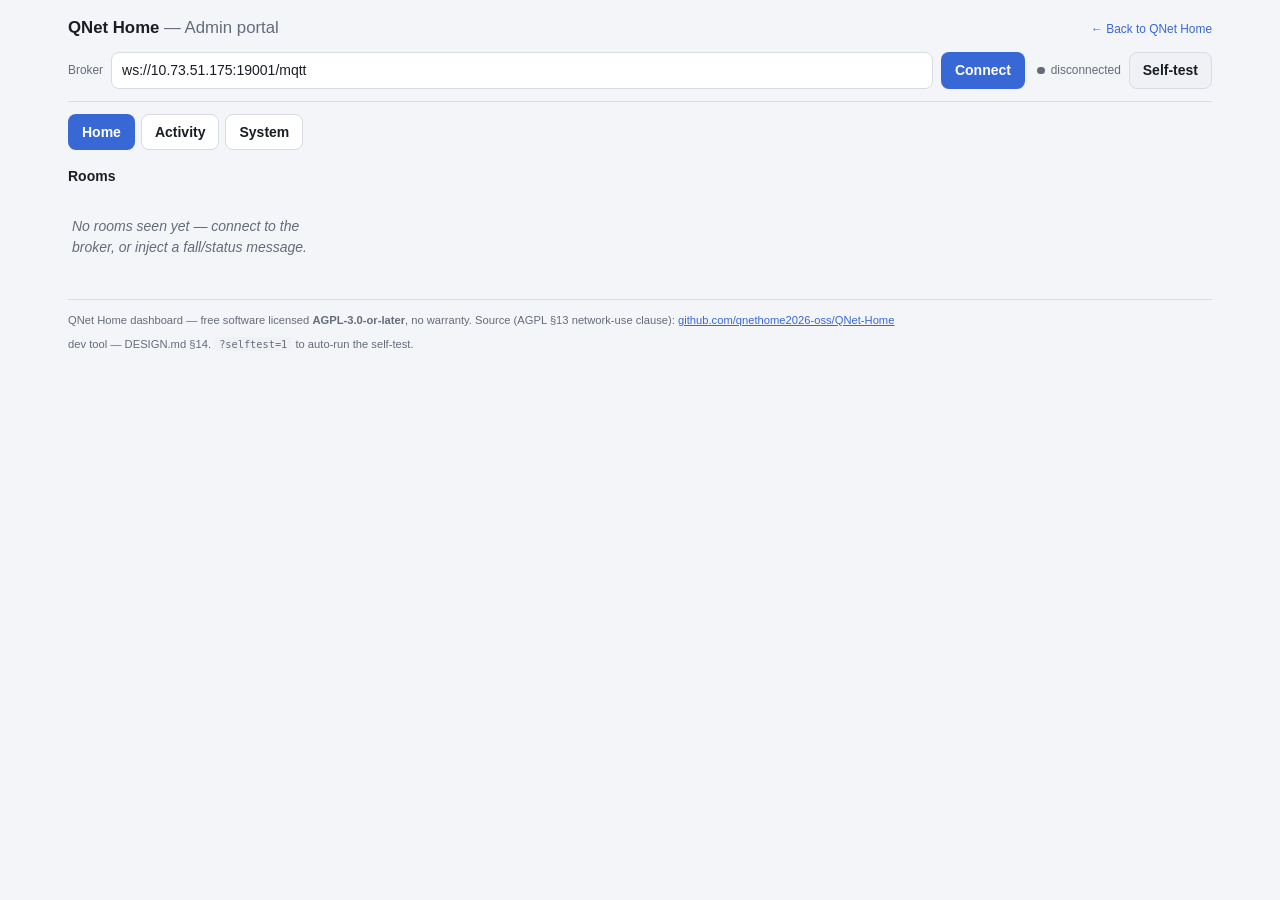
==== commit 4a460413: "Zero-setup demo defaults: IQ9 broker + kitchen camera preview built in DEFAULT_HUB -> ws://10.73.51." ====
--- a/dashboard/admin.html
+++ b/dashboard/admin.html
@@ -215,6 +215,20 @@
   table.topic-table td.count { text-align: right; font-variant-numeric: tabular-nums; }
   table.topic-table th { color: var(--muted); font-weight: 600; }
 
+  /* ---------- Wire log (T5.7) ---------- */
+  .wire-controls { display: flex; align-items: center; gap: 8px; flex-wrap: wrap; margin-bottom: 8px; }
+  #wireFilter { flex: 1 1 240px; font: 12px/1.5 ui-monospace, Consolas, monospace; }
+  #wirePauseBtn.paused { background: var(--warn); color: #1a1d24; border-color: transparent; }
+  .wire-count { color: var(--muted); font-size: 0.8em; font-variant-numeric: tabular-nums; }
+  .wire-log {
+    font: 12px/1.55 ui-monospace, Consolas, monospace;
+    background: var(--panel-2); border: 1px solid var(--border); border-radius: 8px;
+    padding: 8px 10px; max-height: 42vh; overflow-y: auto; overflow-x: auto;
+  }
+  .wire-log .wl { white-space: pre; }
+  .wire-log .wl .t { color: var(--muted); }
+  .wire-log .wl .topic { color: var(--accent); }
+
   /* ---------- Takeover overlay ---------- */
   #takeover {
     position: fixed; inset: 0; z-index: 500; background: #16060699;
@@ -261,7 +275,7 @@
       </div>
       <div class="broker-row">
         <label for="brokerUrl">Broker</label>
-        <input id="brokerUrl" type="text" value="ws://127.0.0.1:9001/mqtt" spellcheck="false">
+        <input id="brokerUrl" type="text" value="ws://10.73.51.175:19001/mqtt" spellcheck="false">
         <button id="connectBtn">Connect</button>
         <span class="status"><span id="statusDot" class="dot dot-disconnected"></span><span id="statusText">disconnected</span></span>
         <button id="selftestBtn" title="Run the self-test suite (also ?selftest=1)">Self-test</button>
@@ -301,6 +315,19 @@
         <div class="card" style="grid-column: 1 / -1;">
           <h3>Messages per topic</h3>
           <div id="topicTable"><div class="empty-hint">Nothing received yet.</div></div>
+        </div>
+        <!-- T5.7: every raw MQTT message as it arrives, newest first (the same
+             convention as the Activity list). Capped at 500 kept lines; Pause
+             freezes the view while messages keep being captured underneath. -->
+        <div class="card" style="grid-column: 1 / -1;">
+          <h3>Wire log</h3>
+          <div class="wire-controls">
+            <input id="wireFilter" type="text" spellcheck="false"
+                   placeholder="filter — substring match on topic + payload">
+            <button id="wirePauseBtn">Pause</button>
+            <span class="wire-count" id="wireCount"></span>
+          </div>
+          <div id="wireLog" class="wire-log"><div class="empty-hint">Nothing received yet.</div></div>
         </div>
       </div>
     </section>
@@ -875,6 +902,7 @@
 
 client.onMessage = (topic, payloadStr) => {
   msgStats = addMessage(msgStats, topic, payloadStr);
+  addWireLine(topic, payloadStr);   // T5.7: the raw wire log sees EVERY message, parseable or not
 
   let payload = null;
   try { payload = JSON.parse(payloadStr); }
@@ -1142,6 +1170,56 @@
     <div class="row" style="font-size:0.82em; color:var(--muted); margin-top:6px;">QNet has used about <b style="color:var(--text)">${ratio < 0.01 ? "<0.01" : ratio.toFixed(2)}%</b> of what an equivalent video stream would have, over the same window.</div>`;
 }
 
+/* ---------- Wire log (T5.7) ----------
+   Every raw MQTT message, exactly as it arrived: HH:MM:SS.mmm topic payload.
+   Newest first, matching the Activity list's convention. The buffer keeps the
+   latest 500 lines; Pause freezes RENDERING only - capture continues
+   underneath, so resuming shows what happened while you were reading. */
+const WIRE_CAP = 500;
+const wireLog = [];        // newest first: [{ t: Date, topic, payload }]
+let wirePaused = false;
+let wireFilterText = "";
+
+function fmtTsWire(d) {
+  const p2 = (n) => String(n).padStart(2, "0");
+  return `${p2(d.getHours())}:${p2(d.getMinutes())}:${p2(d.getSeconds())}.${String(d.getMilliseconds()).padStart(3, "0")}`;
+}
+
+function addWireLine(topic, payloadStr) {
+  wireLog.unshift({ t: new Date(), topic, payload: payloadStr });
+  if (wireLog.length > WIRE_CAP) wireLog.length = WIRE_CAP;
+  if (!wirePaused) renderWireLog();
+}
+
+function renderWireLog() {
+  const el = $("wireLog");
+  const f = wireFilterText.trim().toLowerCase();
+  const rows = f
+    ? wireLog.filter((m) => (m.topic + " " + m.payload).toLowerCase().indexOf(f) >= 0)
+    : wireLog;
+  $("wireCount").textContent =
+    `${f ? rows.length + " matching of " : ""}${wireLog.length} kept (cap ${WIRE_CAP})${wirePaused ? " — paused" : ""}`;
+  if (!rows.length) {
+    el.innerHTML = `<div class="empty-hint">${wireLog.length ? "No line matches the filter." : "Nothing received yet."}</div>`;
+    return;
+  }
+  el.innerHTML = rows.map((m) =>
+    `<div class="wl"><span class="t">${fmtTsWire(m.t)}</span> <span class="topic">${escapeHtml(m.topic)}</span> ${escapeHtml(m.payload)}</div>`
+  ).join("");
+}
+
+$("wirePauseBtn").addEventListener("click", () => {
+  wirePaused = !wirePaused;
+  const btn = $("wirePauseBtn");
+  btn.textContent = wirePaused ? "Resume" : "Pause";
+  btn.classList.toggle("paused", wirePaused);
+  renderWireLog();   // resuming catches up; pausing repaints the count marker
+});
+$("wireFilter").addEventListener("input", () => {
+  wireFilterText = $("wireFilter").value;
+  renderWireLog();
+});
+
 function renderTopicTable() {
   const el = $("topicTable");
   const topics = Object.entries(msgStats.perTopic).sort((a, b) => b[1] - a[1]);
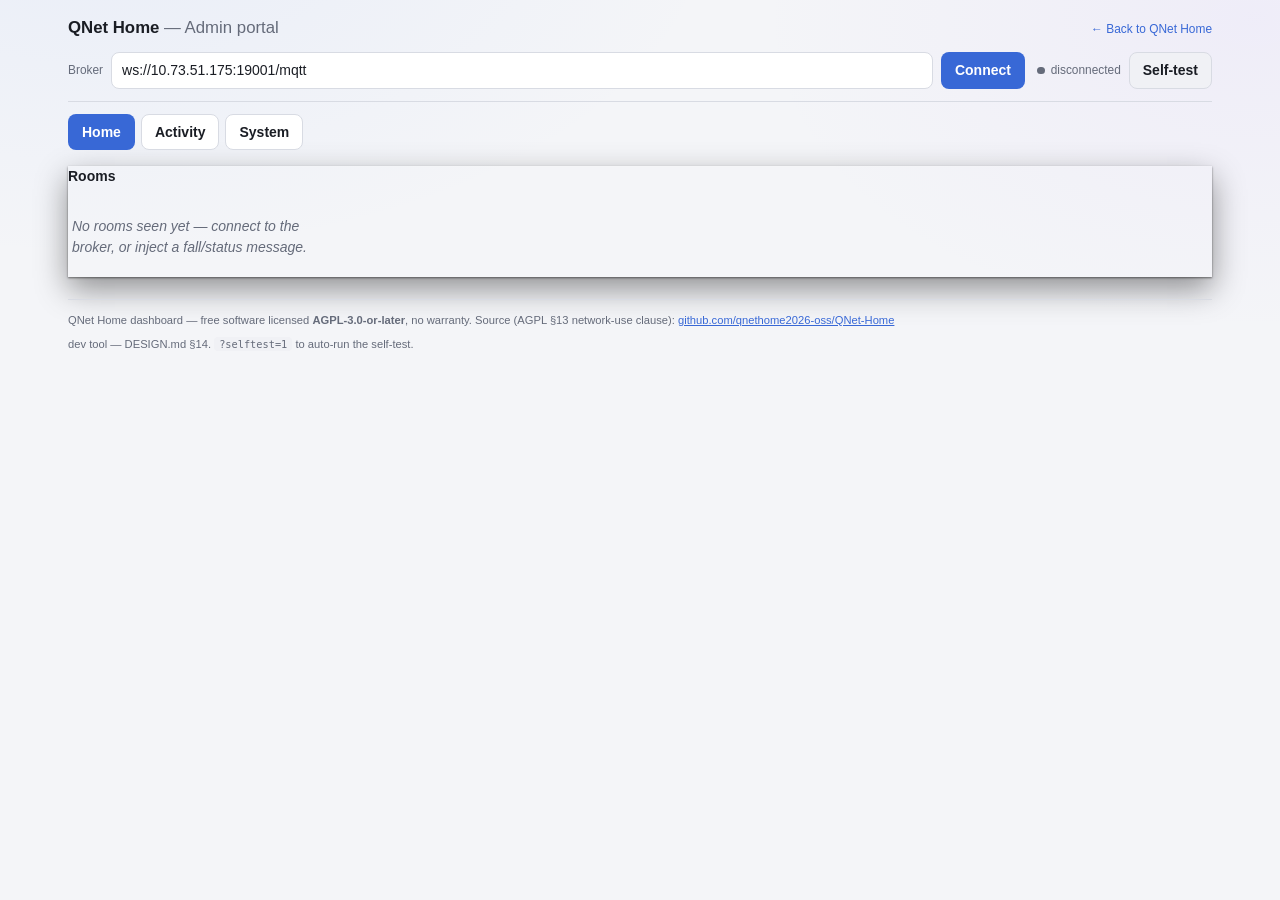
==== commit 8d4d3b44: "dashboard: dark by default, with depth and a fluid shell The hub is a wall-mounted, always-on panel " ====
--- a/dashboard/admin.html
+++ b/dashboard/admin.html
@@ -54,18 +54,18 @@
 <title>QNet Home — Admin portal</title>
 <style>
   :root {
-    --bg: #0f1117;
-    --panel: #171a23;
-    --panel-2: #1c2029;
-    --panel-3: #21262f;
-    --border: #2a2f3d;
-    --text: #e6e8ee;
-    --muted: #8b90a0;
-    --accent: #5b8def;
-    --danger: #e5484d;
-    --success: #2fb344;
-    --warn: #f2b705;
-    --violet: #a56bff;
+    --bg: #06070b;
+    --panel: #10131c;
+    --panel-2: #161a26;
+    --panel-3: #1c2231;
+    --border: #1f2532;
+    --text: #eef1f8;
+    --muted: #8c95a9;
+    --accent: #7ba3ff;
+    --danger: #ff5f6d;
+    --success: #34d399;
+    --warn: #fbbf24;
+    --violet: #b18cff;
   }
   @media (prefers-color-scheme: light) {
     :root {
@@ -75,9 +75,18 @@
     }
   }
   :root[data-theme="dark"] {
-    --bg: #0f1117; --panel: #171a23; --panel-2: #1c2029; --panel-3: #21262f;
-    --border: #2a2f3d; --text: #e6e8ee; --muted: #8b90a0; --accent: #5b8def;
-    --danger: #e5484d; --success: #2fb344; --warn: #f2b705; --violet: #a56bff;
+    --bg: #06070b;
+    --panel: #10131c;
+    --panel-2: #161a26;
+    --panel-3: #1c2231;
+    --border: #1f2532;
+    --text: #eef1f8;
+    --muted: #8c95a9;
+    --accent: #7ba3ff;
+    --danger: #ff5f6d;
+    --success: #34d399;
+    --warn: #fbbf24;
+    --violet: #b18cff;
   }
   :root[data-theme="light"] {
     --bg: #f4f5f8; --panel: #ffffff; --panel-2: #f0f1f5; --panel-3: #e7e9f0;
@@ -264,6 +273,28 @@
     border-radius: 10px; padding: 12px; font: 12px/1.5 ui-monospace, Consolas, monospace;
     white-space: pre-wrap; max-height: 44vh; overflow-y: auto;
   }
+
+  /* ---- depth layer (presentation only, matches dashboard/index.html) ---- */
+  body {
+    background:
+      radial-gradient(1000px 560px at 8% -10%, rgba(123,163,255,0.09), transparent 62%),
+      radial-gradient(820px 520px at 98% 2%, rgba(177,140,255,0.08), transparent 60%),
+      var(--bg);
+    background-attachment: fixed;
+  }
+  :root[data-theme="light"] body { background: var(--bg); }
+  ::selection { background: color-mix(in srgb, var(--accent) 32%, transparent); }
+  .feed, .card, .panel, section, .box {
+    box-shadow: 0 1px 2px rgba(0,0,0,0.5), 0 12px 30px rgba(0,0,0,0.42),
+                inset 0 1px 0 rgba(255,255,255,0.06);
+  }
+  ::-webkit-scrollbar { width: 10px; height: 10px; }
+  ::-webkit-scrollbar-track { background: transparent; }
+  ::-webkit-scrollbar-thumb {
+    background: var(--border); border-radius: 999px;
+    border: 3px solid transparent; background-clip: content-box;
+  }
+  ::-webkit-scrollbar-thumb:hover { background: var(--muted); background-clip: content-box; }
 </style>
 </head>
 <body>
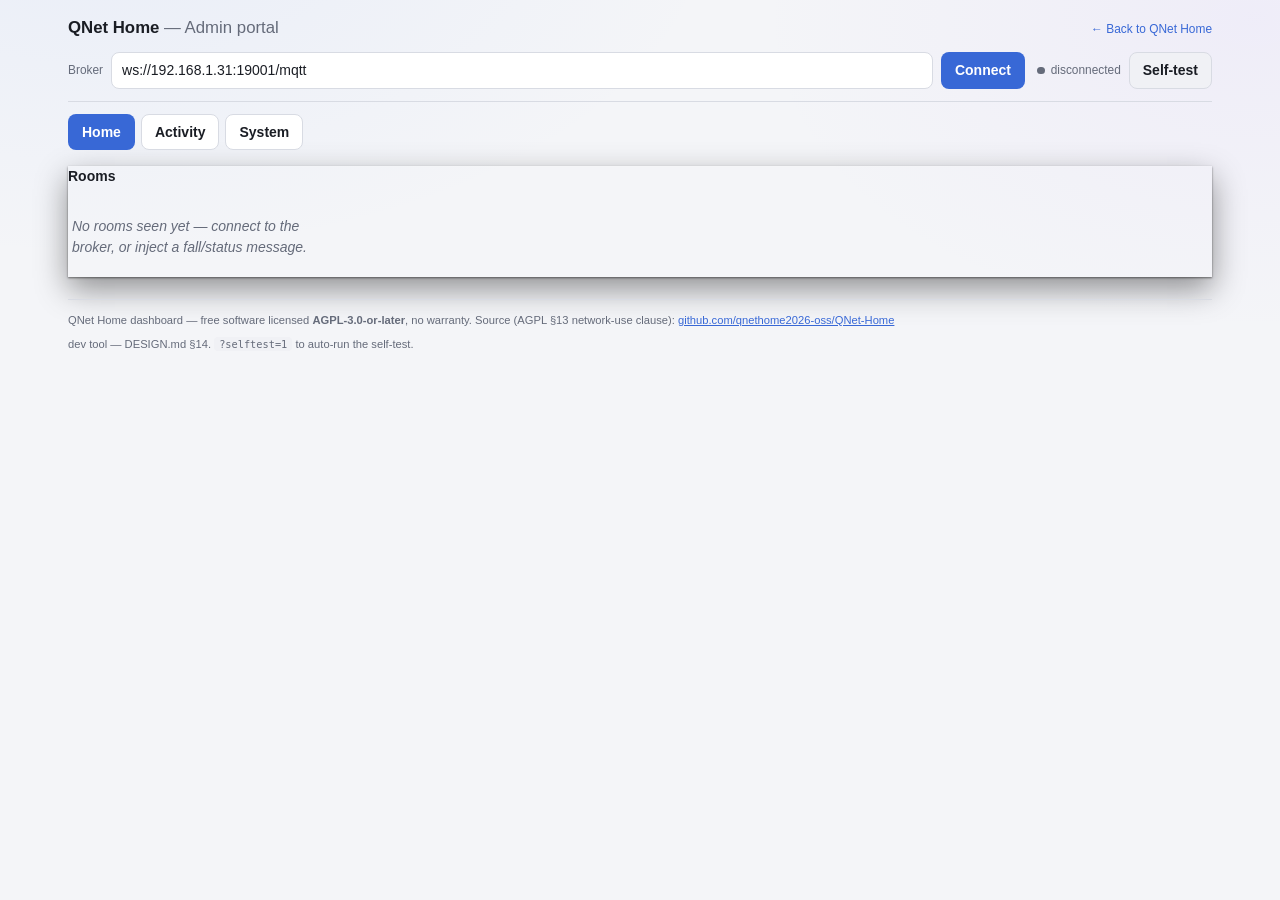
==== commit d5e4d05c: "dashboard: default hub + camera IPs -> the demo-day LAN (192.168.1.x) Hub ws 192.168.1.31:19001, kit" ====
--- a/dashboard/admin.html
+++ b/dashboard/admin.html
@@ -306,7 +306,7 @@
       </div>
       <div class="broker-row">
         <label for="brokerUrl">Broker</label>
-        <input id="brokerUrl" type="text" value="ws://10.73.51.175:19001/mqtt" spellcheck="false">
+        <input id="brokerUrl" type="text" value="ws://192.168.1.31:19001/mqtt" spellcheck="false">
         <button id="connectBtn">Connect</button>
         <span class="status"><span id="statusDot" class="dot dot-disconnected"></span><span id="statusText">disconnected</span></span>
         <button id="selftestBtn" title="Run the self-test suite (also ?selftest=1)">Self-test</button>
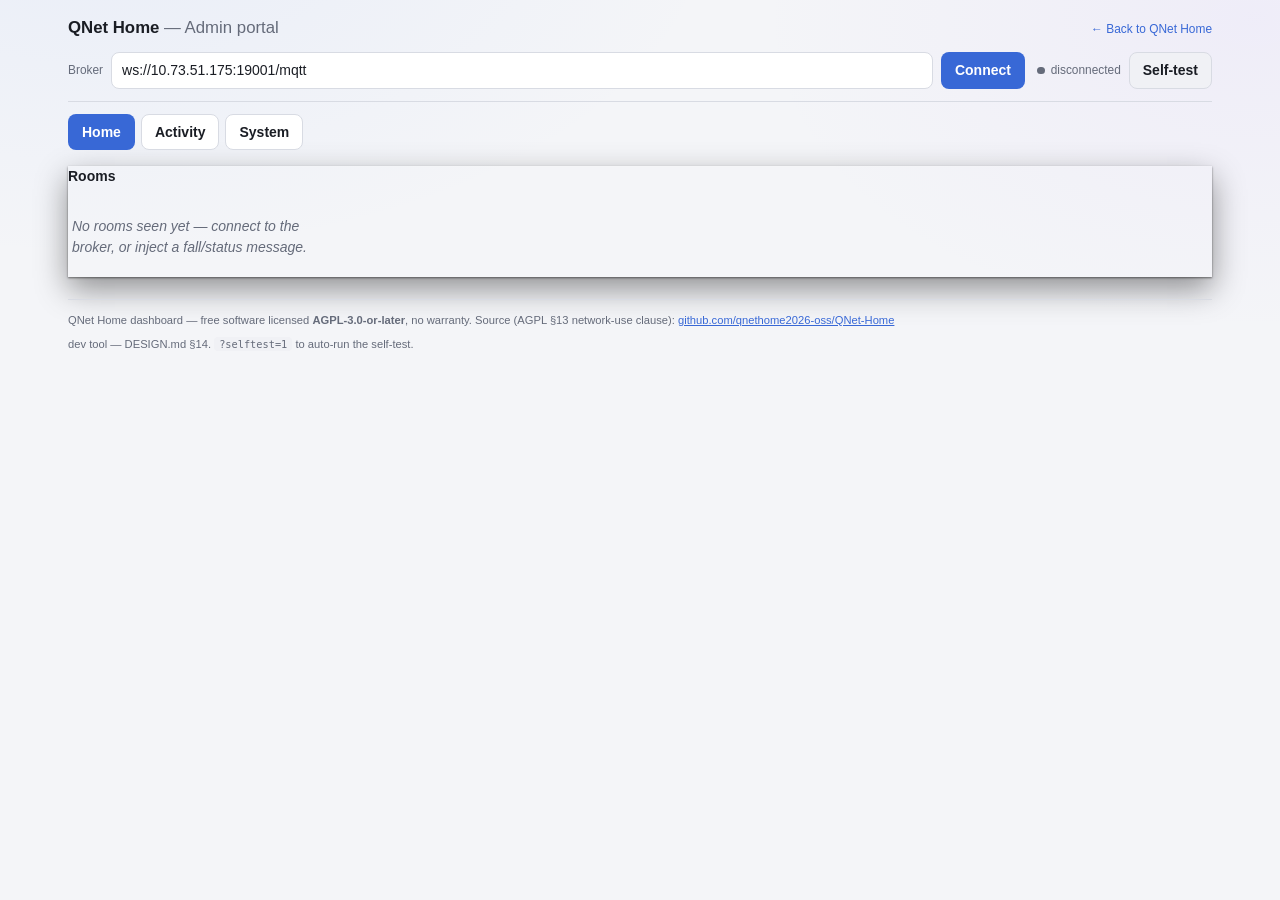
==== commit e2c36459: "dashboard: defaults back to the corp LAN (boards kept their old leases) Hub ws://10.73.51.175:19001," ====
--- a/dashboard/admin.html
+++ b/dashboard/admin.html
@@ -306,7 +306,7 @@
       </div>
       <div class="broker-row">
         <label for="brokerUrl">Broker</label>
-        <input id="brokerUrl" type="text" value="ws://192.168.1.31:19001/mqtt" spellcheck="false">
+        <input id="brokerUrl" type="text" value="ws://10.73.51.175:19001/mqtt" spellcheck="false">
         <button id="connectBtn">Connect</button>
         <span class="status"><span id="statusDot" class="dot dot-disconnected"></span><span id="statusText">disconnected</span></span>
         <button id="selftestBtn" title="Run the self-test suite (also ?selftest=1)">Self-test</button>
